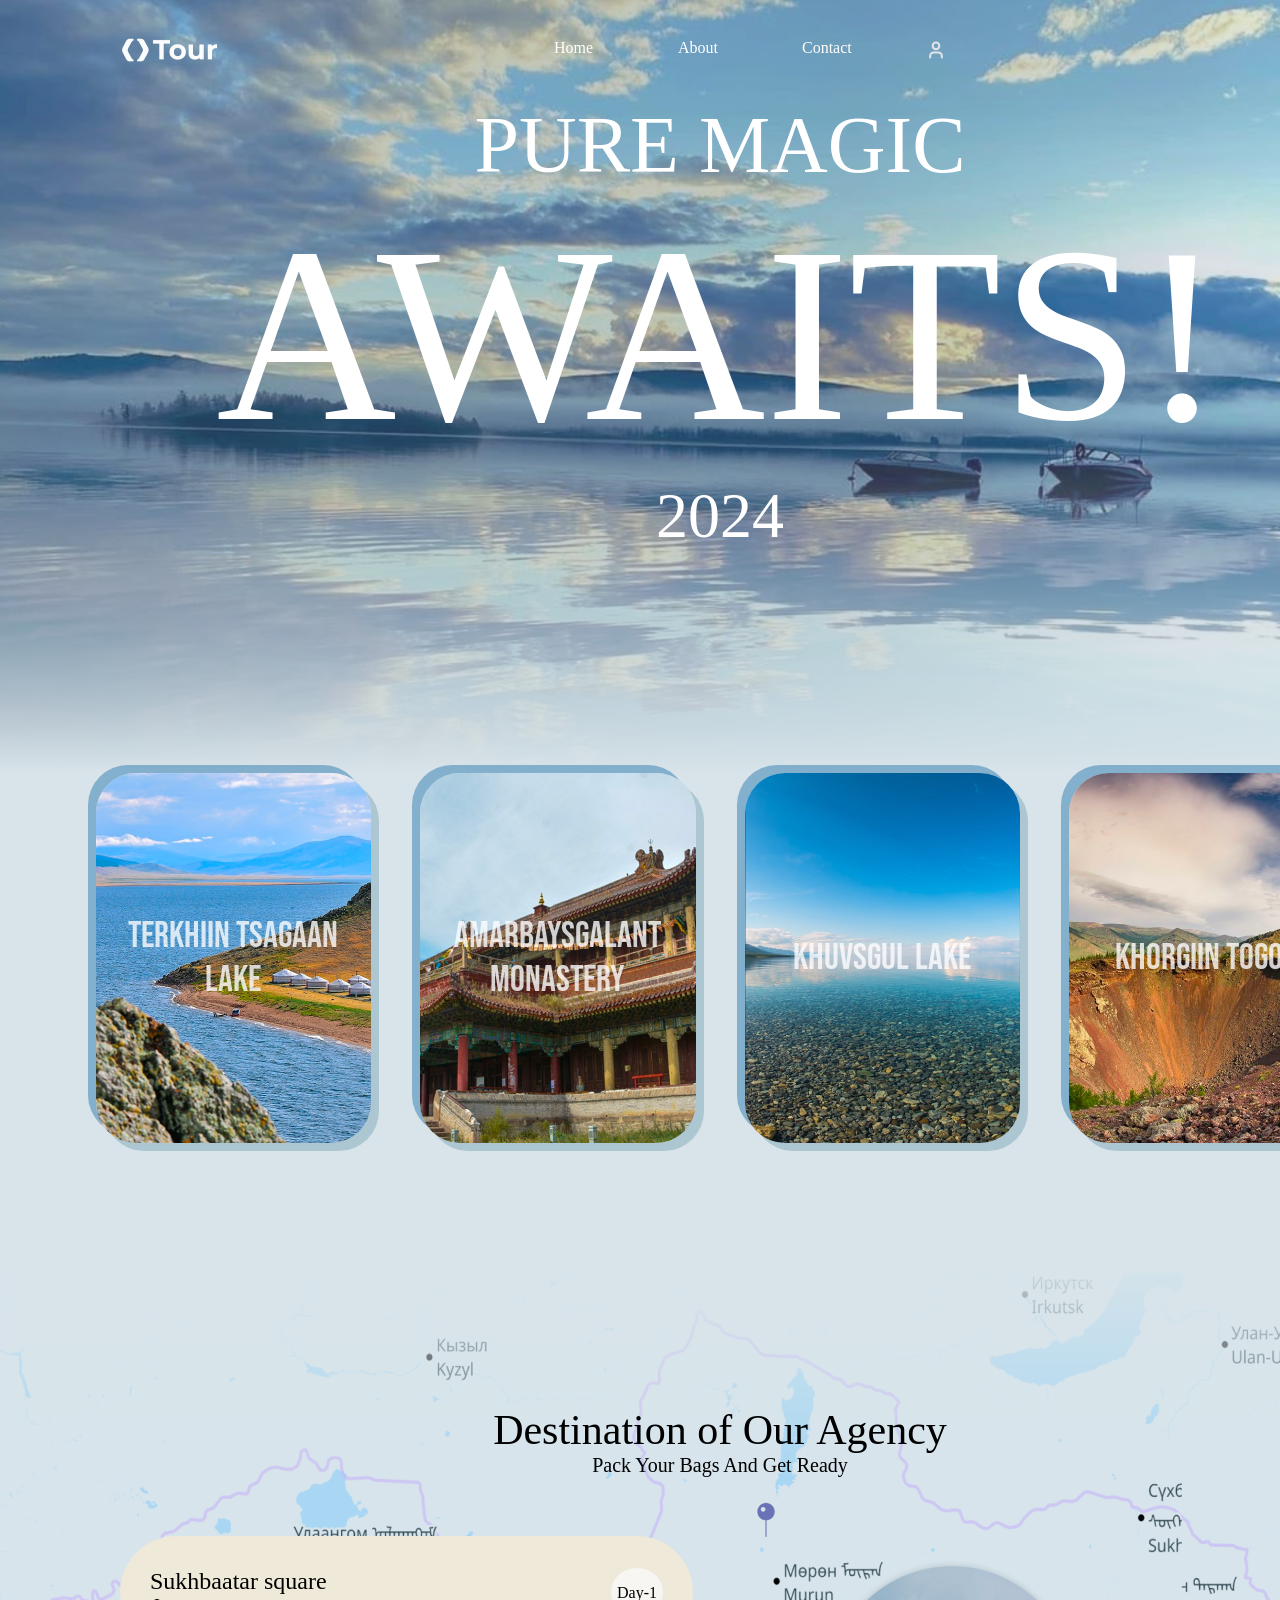
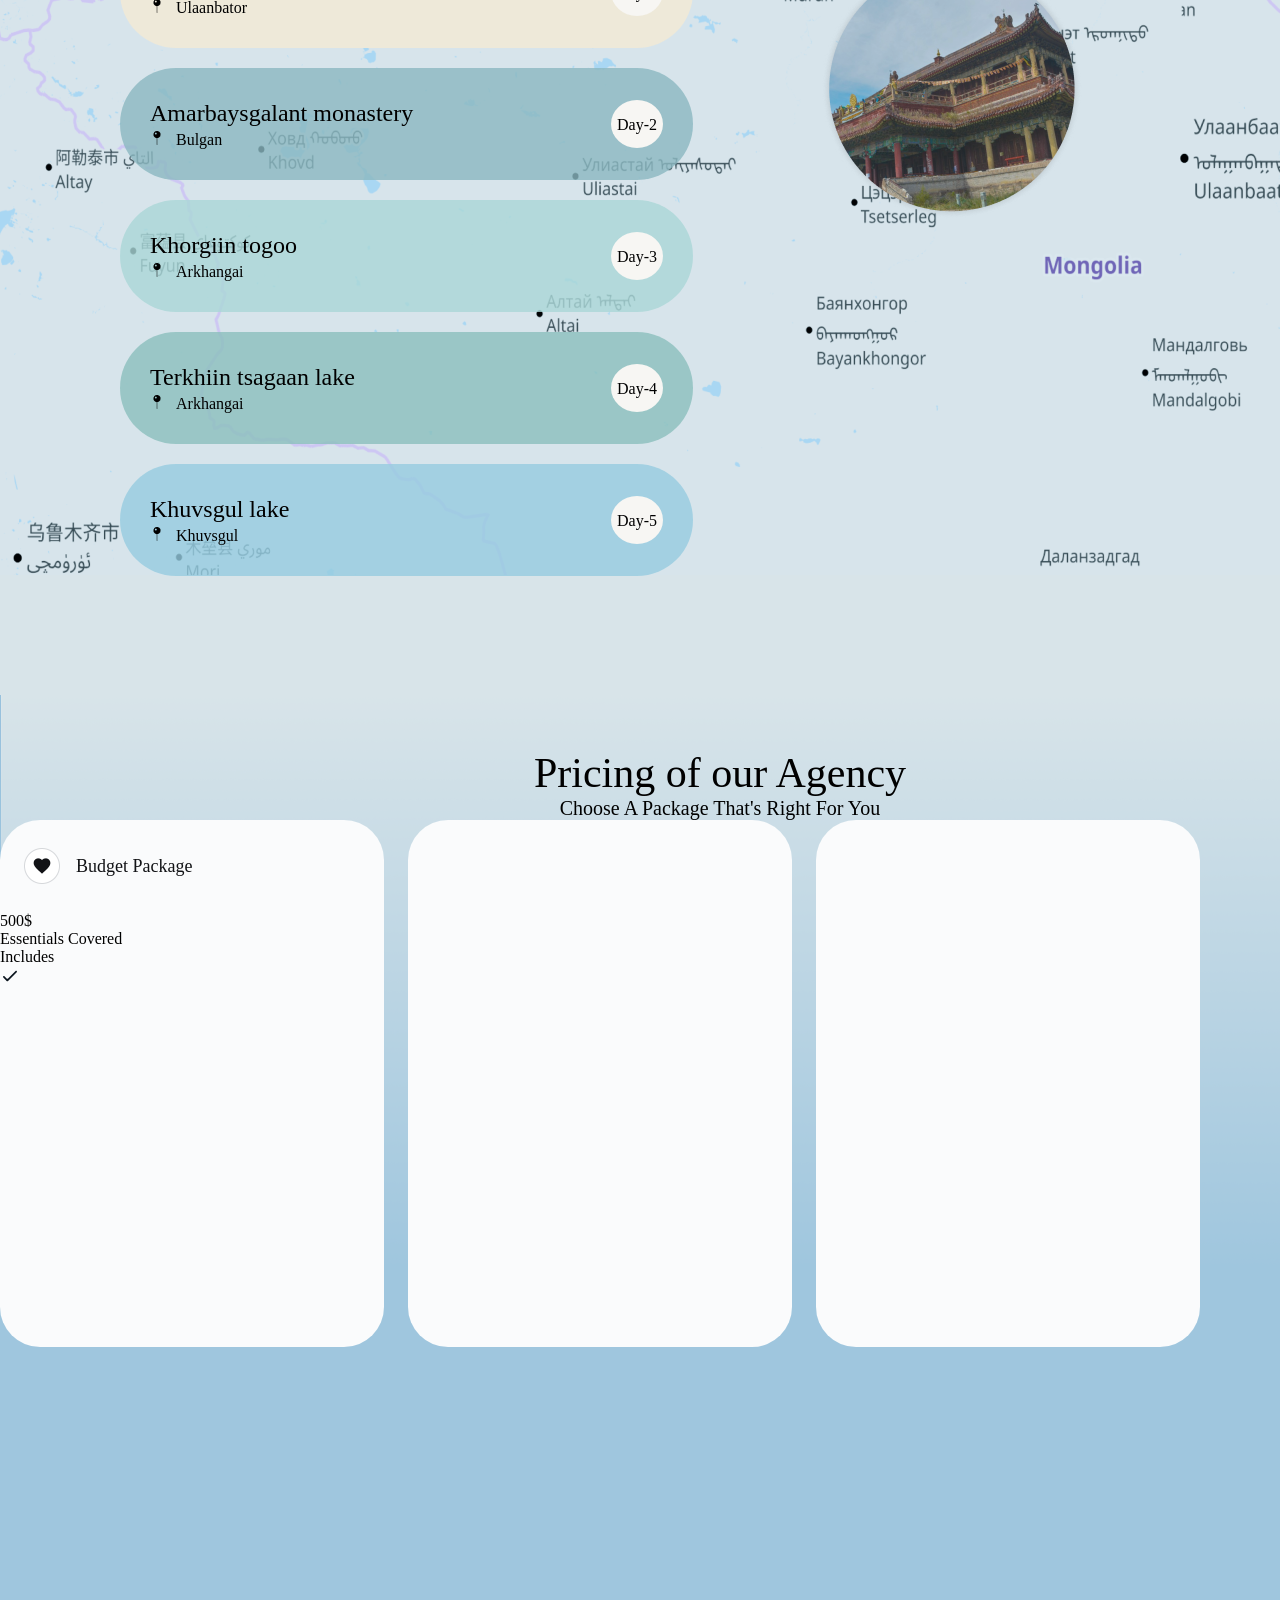
==== day 3/index.html @ 87505561 "first commit" ====
<!doctype html>
<html lang="en">
  <link rel="stylesheet" href="./index.css" />
  <head>
    <title>Document</title>
    <link rel="preconnect" href="https://fonts.googleapis.com" />
    <link rel="preconnect" href="https://fonts.gstatic.com" crossorigin />
    <link
      href="https://fonts.googleapis.com/css2?family=Bebas+Neue&display=swap"
      rel="stylesheet"
    />
  </head>
  <body>
    <div class="container">
      <div class="navigation">
        <img class="logo" src="logo 1.png" />
        <div class="menu">
          <p class="color">Home</p>
          <p class="color">About</p>
          <p class="color">Contact</p>
          <img class="icon" src="user.svg" />
        </div>
        <div class="en">
          <p style="width: 19px; height: 17px">EN</p>
        </div>
      </div>
      <div class="texts"> 
        <p class="pure-magic">PURE MAGIC</p>
        <p class="awaits">AWAITS!</p>
        <p class="hoyr-myanga">2024</p>
      </div>
    </div>
    <div class="container-2">
      <div class="pictures">
        <div class="card-1">
          <p class="gazruud">TERKHIIN TSAGAAN</p>
          <p class="gazruud">LAKE</p>
        </div>
        <div class="card-2">
          <p class="gazruud">AMARBAYSGALANT</p>
          <p class="gazruud">MONASTERY</p>
        </div>
        <div class="card-3">
          <p class="gazruud">KHUVSGUL LAKE</p>
        </div>
        <div class="card-4">
          <p class="gazruud">KHORGIIN TOGOO</p>
        </div>
      </div>
    </div>
    <div class="container-3">
      <div class="title">
        <p class="destination">Destination of Our Agency</p>
        <p class="ready">Pack Your Bags And Get Ready</p>
      </div>
      <div class="destinations">
        <div class="box-1">
          <div class="destination-1">
          <div class="sukhbaatar">
            <p style="font-size: 24px">Sukhbaatar square</p>
            <div class="ulaan">
              <img class="pin" src="Icon Container.png" />
              <p>Ulaanbator</p>
            </div>
          </div>
          <div class="day-1">
            <p class="udur-1">Day-1</p>
          </div>
        </div>
        <div class="destination-2">
          <div class="amarbaysgalant">
            <p style="font-size: 24px">Amarbaysgalant monastery</p>
            <div class="bulgan">
              <img class="pin" src="Icon Container.png" />
              <p>Bulgan</p>
            </div>
          </div>
          <div class="day-2">
            <p class="udur-2">Day-2</p>
          </div>
        </div>
        <div class="destination-3">
          <div class="khorgiin">
            <p style="font-size: 24px">Khorgiin togoo</p>
            <div class="arkhangai">
              <img class="pin" src="Icon Container.png" />
              <p>Arkhangai</p>
            </div>
          </div>
          <div class="day-3">
            <p class="udur-3">Day-3</p>
          </div>
        </div>
        <div class="destination-4">
          <div class="terkhiin">
            <p style="font-size: 24px">Terkhiin tsagaan lake</p>
            <div class="ar">
              <img class="pin" src="Icon Container.png" />
              <p>Arkhangai</p>
            </div>
          </div>
          <div class="day-4">
            <p class="udur-4">Day-4</p>
          </div>
        </div>
        <div class="destination-5">
          <div class="khuvsgul">
            <p style="font-size: 24px">Khuvsgul lake</p>
            <div class="khuvsgul-1">
              <img class="pin" src="Icon Container.png" /> <span>Khuvsgul</span>
            </div>
          </div>
          <div class="day-5">
            <p class="udur-5">Day-5</p>
          </div>
        </div>
        </div>
        <div class="box-2">
          <img class="circle-1" src="Hovered Image.png"/>
        </div>
      </div>
    </div>
    <div class="container-4">
      <div class="top-section">
        <p class="pricing">Pricing of our Agency</p>
        <p class="choose">Choose A Package That's Right For You</p>
      </div>
      <div class="middle-section">
        <div class="package-1">
          <div class="package-name">
            <img class="heart" src="IconButton.png"/>
            <p class="name">Budget Package</p>
          </div>
          <div>
            <p>500$</p>
            <p>Essentials Covered</p>
            <p>Includes</p>
            <img class="check" src="check.svg"/>

          </div>
        </div>
        <div class="package-2"></div>
        <div class="package-3"></div>
      </div>
    </div>
  </body>
</html>
---- day 3/index.css ----
* {
  margin: 0;
  padding: 0;
}

.container {
  background-image: url("HeroImage\ \(2\).png");
  background-size: cover;
  background-position: center;
  background-repeat: no-repeat;
  width: 1440px;
  height: 773px;
}
.navigation {
  height: 100px;
  display: flex;
  justify-content: space-between;
  align-items: center;
  padding: 0 118px;
}
.logo {
  width: 100px;
  height: 34px;
}
.icon {
  width: 20px;
  height: 20px;
}
.en {
  display: flex;
  width: 40px;
  height: 40px;
  border-radius: 50%;
  justify-content: center;
  align-items: center;
  background-color: white;
}
.menu {
  display: flex;
  flex-direction: row;
  gap: 24px;
  justify-content: center;
  align-items: center;
}
.color {
  color: white;
  width: 100px;
  height: 22px;
}
.texts {
  display: flex;
  flex-direction: column;
  align-items: center;
}
.pure-magic {
  color: white;
  font-size: 80px;
}
.awaits {
  color: white;
  font-size: 250px;
}
.hoyr-myanga {
  color: white;
  font-size: 64px;
}
.container-2 {
  background-image: url("Location\ image\ \(1\).png");
  background-size: cover;
  background-position: center;
  background-repeat: no-repeat;
  width: 1440px;
  height: 500px;
}
.pictures {
  display: flex;
  flex-direction: row;
  justify-content: center;
  align-items: center;
  gap: 49px;
}
.card-1 {
  background-image: url("1.png");
  background-size: cover;
  background-position: center;
  background-repeat: no-repeat;
  width: 275.49px;
  height: 370px;
  display: flex;
  flex-direction: column;
  justify-content: center;
  align-items: center;
  border-radius: 40px;
  text-align: center;
  box-shadow: 8px 8px 0px rgba(41, 114, 139, 0.25) , -8px -8px 0px rgba(31, 114, 170, 0.46);
  cursor: pointer;
}
.card-2 {
  background-image: url("2.png");
  background-size: cover;
  background-position: center;
  background-repeat: no-repeat;
  width: 275.49px;
  height: 370px;
  display: flex;
  flex-direction: column;
  justify-content: center;
  align-items: center;
  border-radius: 40px;
  text-align: center;
  box-shadow: 8px 8px 0px rgba(41, 114, 139, 0.25) , -8px -8px 0px rgba(31, 114, 170, 0.46);
  cursor: pointer;
}
.card-3 {
  background-image: url("3.png");
  background-size: cover;
  background-position: center;
  background-repeat: no-repeat;
  width: 275.49px;
  height: 370px;
  display: flex;
  justify-content: center;
  align-items: center;
  border-radius: 40px;
  text-align: center;
  box-shadow: 8px 8px 0px rgba(41, 114, 139, 0.25) , -8px -8px 0px rgba(31, 114, 170, 0.46);
  cursor: pointer;
}
.card-4 {
  background-image: url("4.png");
  background-size: cover;
  background-position: center;
  background-repeat: no-repeat;
  width: 275.49px;
  height: 370px;
  display: flex;
  justify-content: center;
  align-items: center;
  border-radius: 40px;
  text-align: center;
  box-shadow: 8px 8px 0px rgba(41, 114, 139, 0.25) , -8px -8px 0px rgba(31, 114, 170, 0.46);
  cursor: pointer   ;
}
.gazruud {
  color: rgba(253, 253, 254, 0.8);
  font-size: 37px;
  text-shadow: 0 4px 4.9 0 rgba(0, 0, 0, 0.65);
  font-family: "Bebas Neue", sans-serif;
}
.container-3 {
  background-image: url("Roadmap\ image.png");
  background-size: cover;
  background-position: center;
  background-repeat: no-repeat;
  width: 1440px;
  height: 1022px;
  display: flex;
  flex-direction: column;
  align-items: center;
}
.title {
  width: 1440px;
  height: 204px;
  display: flex;
  flex-direction: column;
  align-items: center;
  justify-content: flex-end;
}
.destination {
  font-size: 42px;
}
.ready {
  font-size: 20px;
}
.destinations {
  width: 1200px;
  height: 640px;
  display: flex;
  flex-direction: row;
  gap: 40px;
  margin-top: 59px;
  margin-left: 120px;
  margin-right: 120px;
}
.box-1{
  display: flex;
  flex-direction: column;
  gap: 20px;
  width: 513px;
  height: 640px;

}
.destination-1 {
  width: 513px;
  height: 112px;
  background-color: rgba(238, 233, 217, 1);
  border-radius: 120px;
  display: flex;
  flex-direction: row;
  justify-content: space-between;
  align-items: center;
  padding: 0 30px;
  cursor: pointer;
}
.sukhbaatar {
  display: flex;
  flex-direction: column;
  gap: 4px;
}
.ulaan {
  display: flex;
  flex-direction: row;
  gap: 12px;
}
.day-1 {
  width: 52px;
  height: 48px;
  border-radius: 50%;
  background-color: rgba(247, 246, 243, 1);
  display: flex;
  justify-content: center;
  align-items: center;
}
.udur-1 {
  width: 35;
  height: 16px;
}
.destination-2 {
  width: 513px;
  height: 112px;
  background-color: rgba(139, 184, 193, 0.8);
  border-radius: 120px;
  display: flex;
  flex-direction: row;
  justify-content: space-between;
  align-items: center;
  padding: 0 30px;
  cursor: pointer;
}
.amarbaysgalant {
  display: flex;
  flex-direction: column;
  gap: 4px;
}
.bulgan {
  display: flex;
  flex-direction: row;
  gap: 12px;
}
.day-2 {
  width: 52px;
  height: 48px;
  border-radius: 50%;
  background-color: rgba(247, 246, 243, 1);
  display: flex;
  justify-content: center;
  align-items: center;
}
.udur-2 {
  width: 35;
  height: 16px;
}
.destination-3 {
  width: 513px;
  height: 112px;
  background-color: rgba(170, 216, 215, 0.8);
  border-radius: 120px;
  display: flex;
  flex-direction: row;
  justify-content: space-between;
  align-items: center;
  padding: 0 30px;
  cursor: pointer;
}
.khorgiin {
  display: flex;
  flex-direction: column;
  gap: 4px;
}
.arkhangai {
  display: flex;
  flex-direction: row;
  gap: 12px;
}
.day-3 {
  width: 52px;
  height: 48px;
  border-radius: 50%;
  background-color: rgba(247, 246, 243, 1);
  display: flex;
  justify-content: center;
  align-items: center;
}
.udur-3 {
  width: 35;
  height: 16px;
}
.destination-4 {
  width: 513px;
  height: 112px;
  background-color: rgba(139, 192, 189, 0.8);
  border-radius: 120px;
  display: flex;
  flex-direction: row;
  justify-content: space-between;
  align-items: center;
  padding: 0 30px;
  cursor: pointer;
}
.terkhiin {
  display: flex;
  flex-direction: column;
  gap: 4px;
}
.ar {
  display: flex;
  flex-direction: row;
  gap: 12px;
}
.day-4 {
  width: 52px;
  height: 48px;
  border-radius: 50%;
  background-color: rgba(247, 246, 243, 1);
  display: flex;
  justify-content: center;
  align-items: center;
}
.udur-4 {
  width: 35;
  height: 16px;
}
.destination-5 {
  width: 513px;
  height: 112px;
  background-color: rgba(151, 204, 224, 0.8);
  border-radius: 120px;
  display: flex;
  flex-direction: row;
  justify-content: space-between;
  align-items: center;
  padding: 0 30px;
  cursor: pointer;
}
.khuvsgul {
  display: flex;
  flex-direction: column;
  gap: 4px;
}
.khuvsgul-1{
  display: flex;
  flex-direction: row;
  gap: 12px;
}
.day-5 {
  width: 52px;
  height: 48px;
  border-radius: 50%;
  background-color: rgba(247, 246, 243, 1);
  display: flex;
  justify-content: center;
  align-items: center;
}
.udur-5 {
  width: 35;
  height: 16px;
}
.box-2{
  width: 647px;
  height: 640px;
  position: relative;
}
.circle-1{
  position: absolute;
  right: 235.24px;
  left: 146px;
  bottom: 353.55px;
}
.pin {
  width: 14px;
  height: 14px;
}
.container-4{
    background-image: url("Price&Footer\ image.png");
    background-position: center;
    background-size: cover;
    background-repeat: no-repeat;
    width: 1440px;
    height: 1120px;
}
.top-section{
    height: 125px;
    display: flex;
    flex-direction: column;
    justify-content: flex-end;
    align-items: center;
}
.pricing{
    font-size: 42px;
}
.choose{
    font-size: 20px;
}
.middle-section{
    width: 1200px;
    height: 527px;
    display: flex;
    flex-direction: row;
    justify-content: space-between;
}
.package-1{
    width: 384px;
    height: 527px;
    background-color: rgba(250, 251, 252, 1);
    border-radius: 40px;
    background-position: center;
}
.package-name{
    width: 384px;
    height: 92px;
    display: flex;
    flex-direction: row;
    align-items: center;
    gap: 16px;
}
.heart{
    width: 36px;
    height: 36px;
    padding-left: 24px;
}
.name{
    font-size: 18px;
    color: rgba(18, 19, 22, 1);
}

.package-2{
    width: 384px;
    height: 527px;
    background-color: rgba(250, 251, 252, 1);
    border-radius: 40px;
    background-position: center;
}
.package-3{
    width: 384px;
    height: 527px;
    background-color: rgba(250, 251, 252, 1);
    border-radius: 40px;
    background-position: center;
}
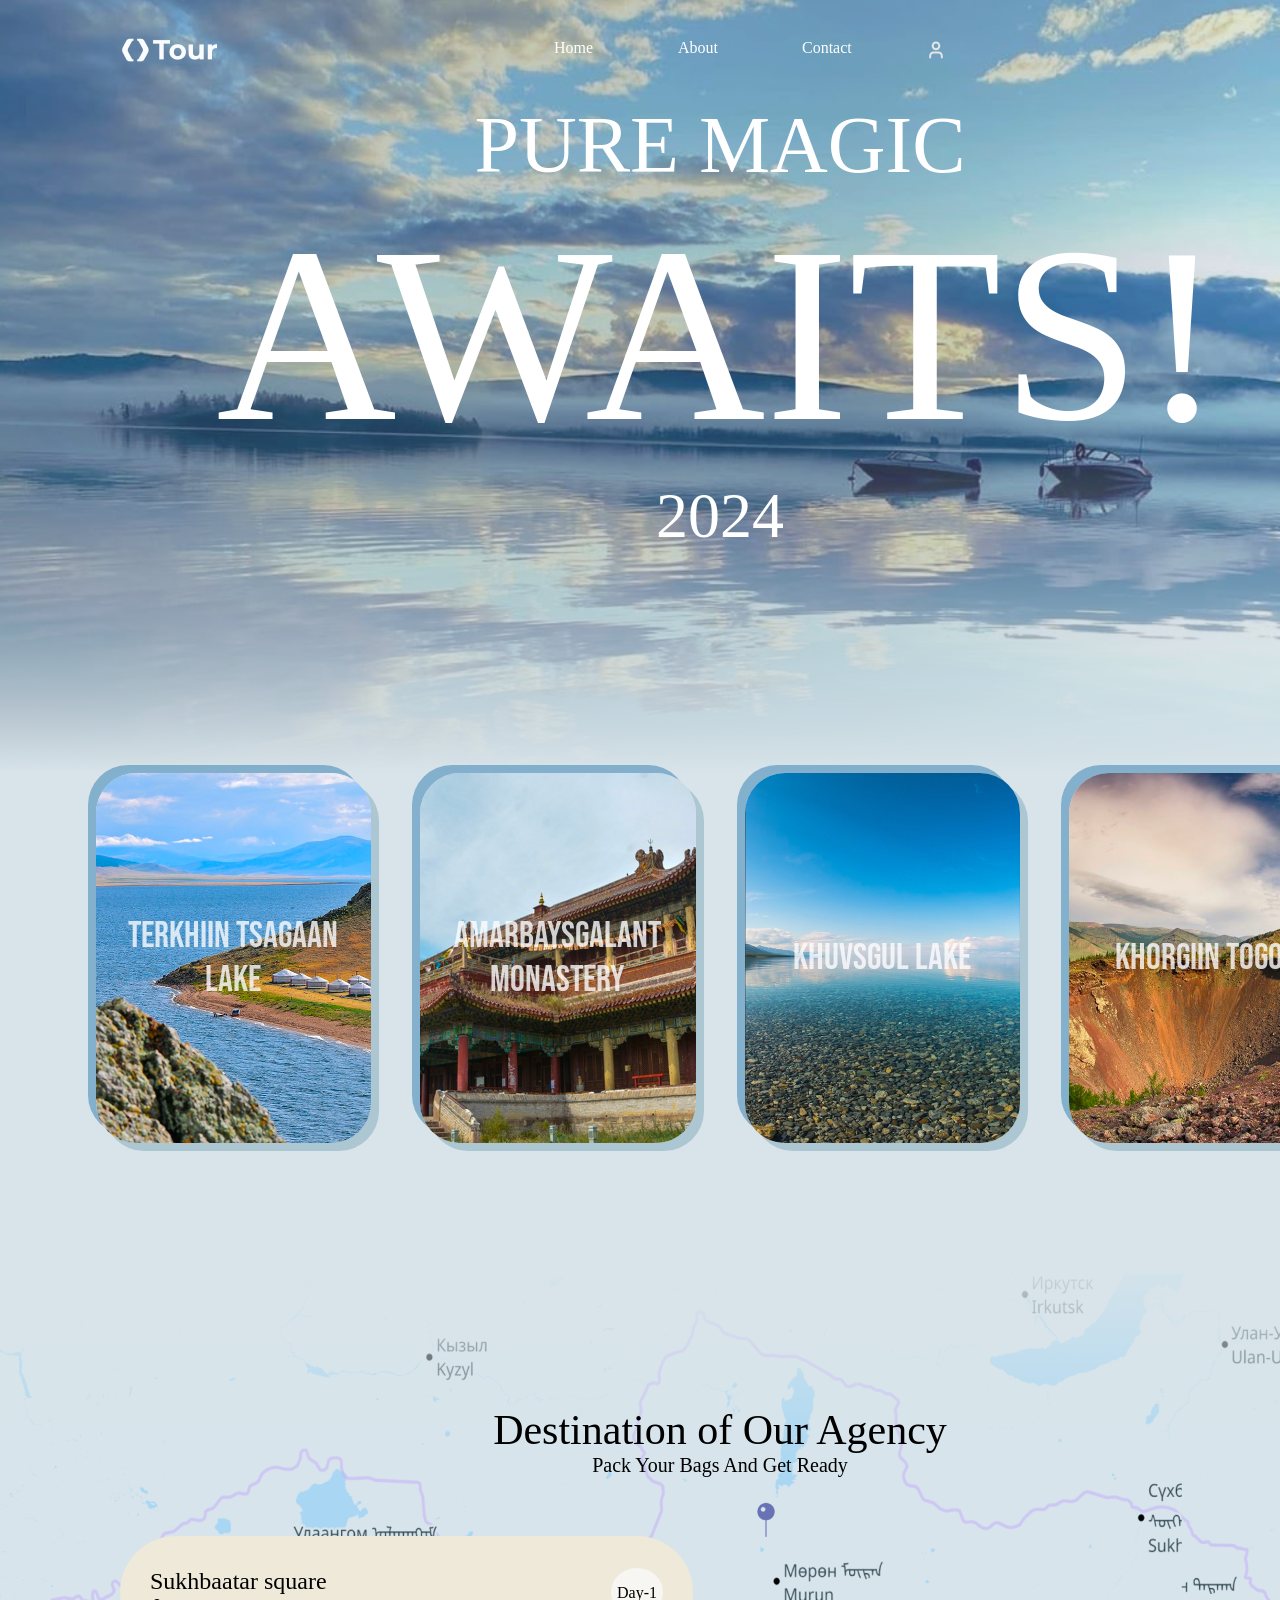
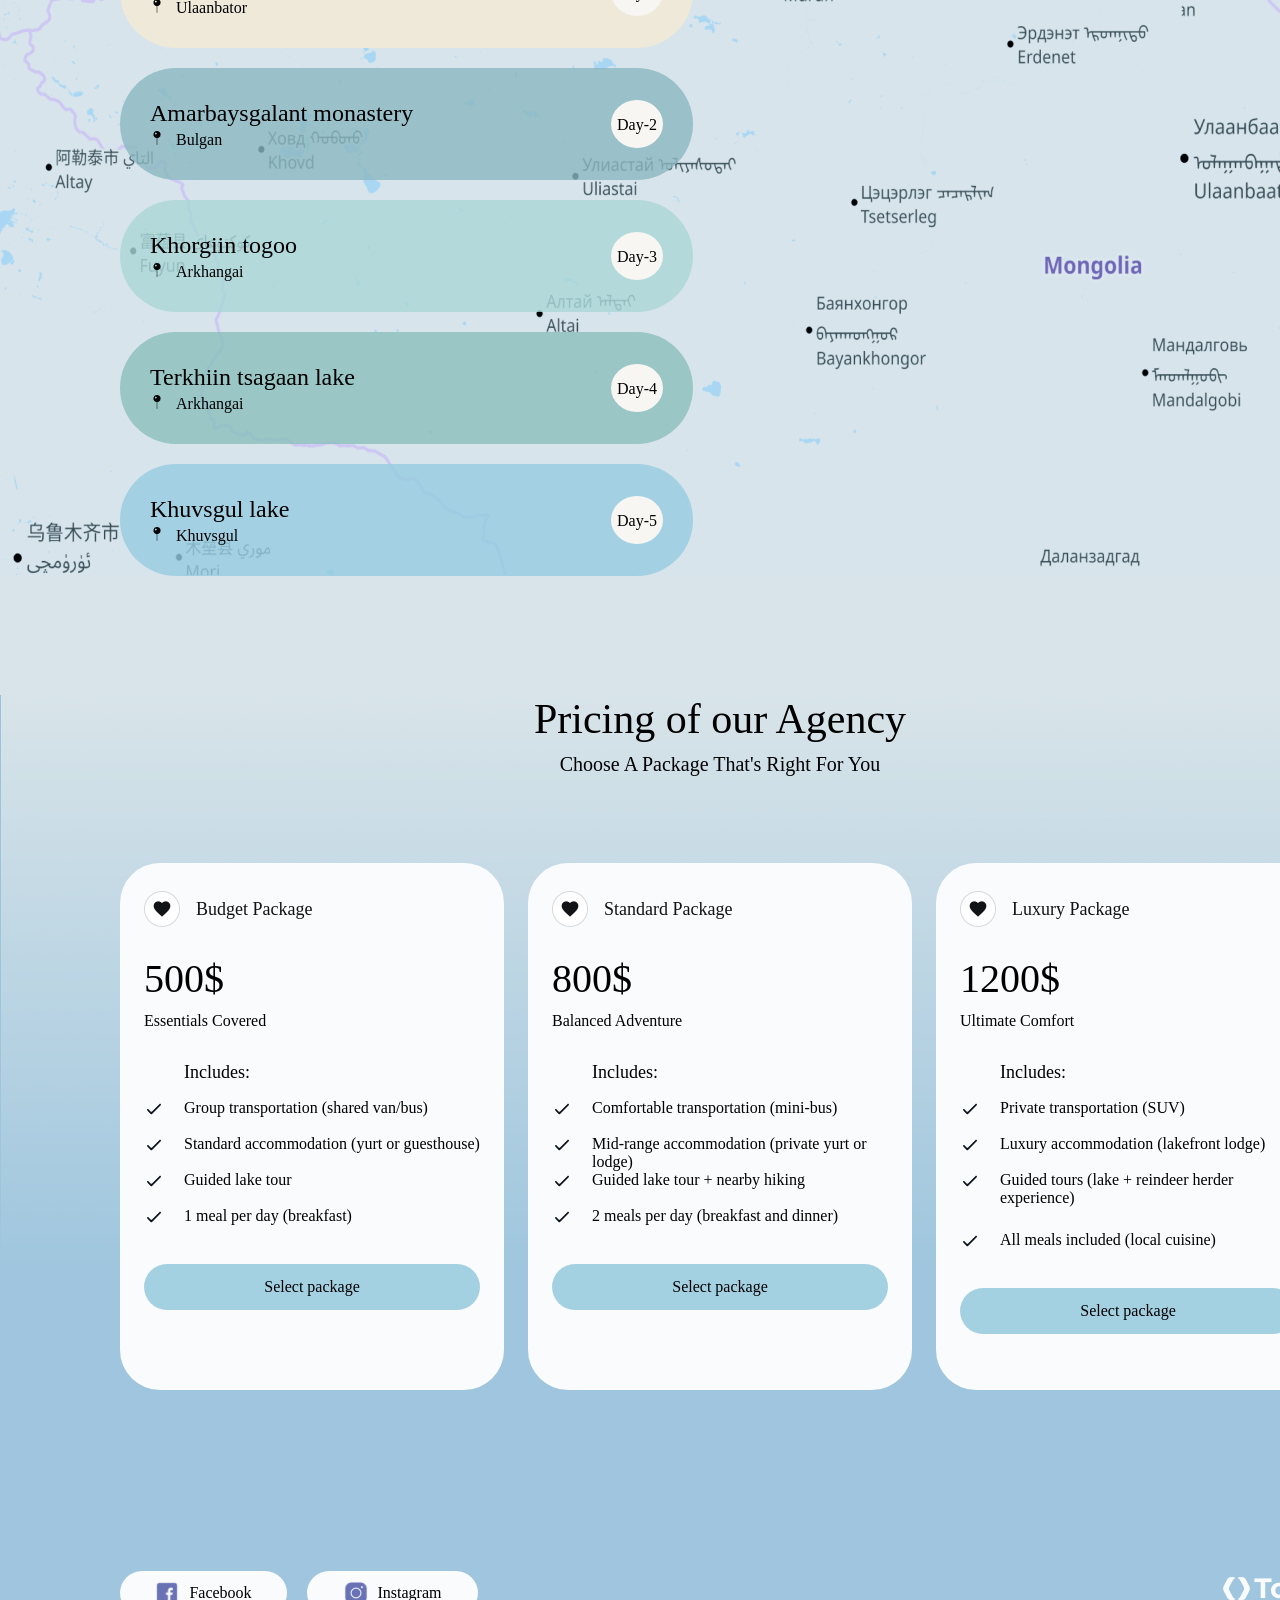
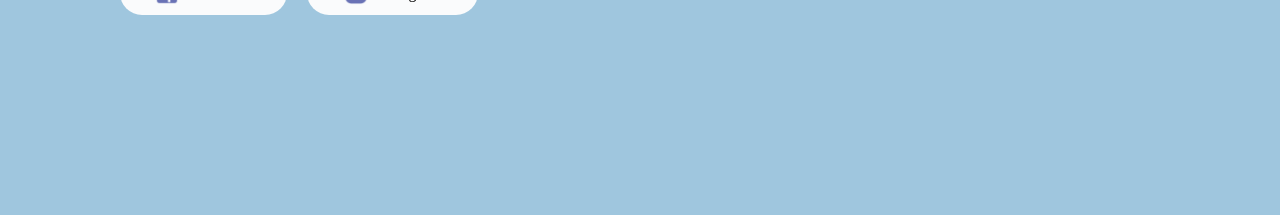
==== commit 26388ae1: "first commit" ====
--- a/day 3/index.html
+++ b/day 3/index.html
@@ -11,7 +11,7 @@
     />
   </head>
   <body>
-    <div class="container">
+    <div class="container-1">
       <div class="navigation">
         <img class="logo" src="logo 1.png" />
         <div class="menu">
@@ -24,7 +24,7 @@
           <p style="width: 19px; height: 17px">EN</p>
         </div>
       </div>
-      <div class="texts"> 
+      <div class="texts">
         <p class="pure-magic">PURE MAGIC</p>
         <p class="awaits">AWAITS!</p>
         <p class="hoyr-myanga">2024</p>
@@ -56,67 +56,72 @@
       <div class="destinations">
         <div class="box-1">
           <div class="destination-1">
-          <div class="sukhbaatar">
-            <p style="font-size: 24px">Sukhbaatar square</p>
-            <div class="ulaan">
-              <img class="pin" src="Icon Container.png" />
-              <p>Ulaanbator</p>
-            </div>
-          </div>
-          <div class="day-1">
-            <p class="udur-1">Day-1</p>
-          </div>
-        </div>
-        <div class="destination-2">
-          <div class="amarbaysgalant">
-            <p style="font-size: 24px">Amarbaysgalant monastery</p>
-            <div class="bulgan">
-              <img class="pin" src="Icon Container.png" />
-              <p>Bulgan</p>
-            </div>
-          </div>
-          <div class="day-2">
-            <p class="udur-2">Day-2</p>
-          </div>
-        </div>
-        <div class="destination-3">
-          <div class="khorgiin">
-            <p style="font-size: 24px">Khorgiin togoo</p>
-            <div class="arkhangai">
-              <img class="pin" src="Icon Container.png" />
-              <p>Arkhangai</p>
-            </div>
-          </div>
-          <div class="day-3">
-            <p class="udur-3">Day-3</p>
-          </div>
-        </div>
-        <div class="destination-4">
-          <div class="terkhiin">
-            <p style="font-size: 24px">Terkhiin tsagaan lake</p>
-            <div class="ar">
-              <img class="pin" src="Icon Container.png" />
-              <p>Arkhangai</p>
-            </div>
-          </div>
-          <div class="day-4">
-            <p class="udur-4">Day-4</p>
-          </div>
-        </div>
-        <div class="destination-5">
-          <div class="khuvsgul">
-            <p style="font-size: 24px">Khuvsgul lake</p>
-            <div class="khuvsgul-1">
-              <img class="pin" src="Icon Container.png" /> <span>Khuvsgul</span>
-            </div>
-          </div>
-          <div class="day-5">
-            <p class="udur-5">Day-5</p>
-          </div>
-        </div>
+            <div class="sukhbaatar">
+              <p style="font-size: 24px">Sukhbaatar square</p>
+              <div class="ulaan">
+                <img class="pin" src="Icon Container.png" />
+                <p>Ulaanbator</p>
+              </div>
+            </div>
+            <div class="day-1">
+              <p class="udur-1">Day-1</p>
+            </div>
+          </div>
+          <div class="destination-2">
+            <div class="amarbaysgalant">
+              <p style="font-size: 24px">Amarbaysgalant monastery</p>
+              <div class="bulgan">
+                <img class="pin" src="Icon Container.png" />
+                <p>Bulgan</p>
+              </div>
+            </div>
+            <div class="day-2">
+              <p class="udur-2">Day-2</p>
+            </div>
+          </div>
+          <div class="destination-3">
+            <div class="khorgiin">
+              <p style="font-size: 24px">Khorgiin togoo</p>
+              <div class="arkhangai">
+                <img class="pin" src="Icon Container.png" />
+                <p>Arkhangai</p>
+              </div>
+            </div>
+            <div class="day-3">
+              <p class="udur-3">Day-3</p>
+            </div>
+          </div>
+          <div class="destination-4">
+            <div class="terkhiin">
+              <p style="font-size: 24px">Terkhiin tsagaan lake</p>
+              <div class="ar">
+                <img class="pin" src="Icon Container.png" />
+                <p>Arkhangai</p>
+              </div>
+            </div>
+            <div class="day-4">
+              <p class="udur-4">Day-4</p>
+            </div>
+          </div>
+          <div class="destination-5">
+            <div class="khuvsgul">
+              <p style="font-size: 24px">Khuvsgul lake</p>
+              <div class="khuvsgul-1">
+                <img class="pin" src="Icon Container.png" />
+                <span>Khuvsgul</span>
+              </div>
+            </div>
+            <div class="day-5">
+              <p class="udur-5">Day-5</p>
+            </div>
+          </div>
         </div>
         <div class="box-2">
-          <img class="circle-1" src="Hovered Image.png"/>
+          <img class="circle-2" src="Frame 177.png" />
+          <img class="circle-1" src="Frame 176.png" />
+          <img class="circle-3" src="11111.png" />
+          <img class="circle-4" src="Frame 178.png" />
+          <img class="circle-5" src="Frame 179.png" />
         </div>
       </div>
     </div>
@@ -128,19 +133,128 @@
       <div class="middle-section">
         <div class="package-1">
           <div class="package-name">
-            <img class="heart" src="IconButton.png"/>
+            <img class="heart" src="IconButton.png" />
             <p class="name">Budget Package</p>
           </div>
-          <div>
-            <p>500$</p>
-            <p>Essentials Covered</p>
-            <p>Includes</p>
-            <img class="check" src="check.svg"/>
-
-          </div>
-        </div>
-        <div class="package-2"></div>
-        <div class="package-3"></div>
+          <div class="content">
+            <div class="details">
+              <div class="price-section">
+                <p style="font-size: 40px">500$</p>
+                <p style="font-size: 16px">Essentials Covered</p>
+              </div>
+              <div class="includes-1">
+                <p style="font-size: 18px; margin-left: 40px">Includes:</p>
+                <div class="includes">
+                  <img class="check" src="check (1).svg" />
+                  <p>Group transportation (shared van/bus)</p>
+                </div>
+                <div class="includes">
+                  <img class="check" src="check (1).svg" />
+                  <p>Standard accommodation (yurt or guesthouse)</p>
+                </div>
+                <div class="includes">
+                  <img class="check" src="check (1).svg" />
+                  <p>Guided lake tour</p>
+                </div>
+                <div class="includes">
+                  <img class="check" src="check (1).svg" />
+                  <p>1 meal per day (breakfast)</p>
+                </div>
+              </div>
+              <div class="button">
+                <p style="font-size: 16px">Select package</p>
+              </div>
+            </div>
+          </div>
+        </div>
+        <div class="package-2">
+          <div class="package-name">
+            <img class="heart" src="IconButton.png" />
+            <p class="name">Standard Package</p>
+          </div>
+          <div class="content">
+            <div class="details">
+              <div class="price-section">
+                <p style="font-size: 40px">800$</p>
+                <p style="font-size: 16px">Balanced Adventure</p>
+              </div>
+              <div class="includes-1">
+                <p style="font-size: 18px; margin-left: 40px">Includes:</p>
+                <div class="includes">
+                  <img class="check" src="check (1).svg" />
+                  <p>Comfortable transportation (mini-bus)</p>
+                </div>
+                <div class="includes">
+                  <img class="check" src="check (1).svg" />
+                  <p>Mid-range accommodation (private yurt or lodge)</p>
+                </div>
+                <div class="includes">
+                  <img class="check" src="check (1).svg" />
+                  <p>Guided lake tour + nearby hiking</p>
+                </div>
+                <div class="includes">
+                  <img class="check" src="check (1).svg" />
+                  <p>2 meals per day (breakfast and dinner)</p>
+                </div>
+              </div>
+              <div class="button">
+                <p style="font-size: 16px">Select package</p>
+              </div>
+            </div>
+          </div>
+        </div>
+        <div class="package-3">
+          <div class="package-name">
+            <img class="heart" src="IconButton.png" />
+            <p class="name">Luxury Package</p>
+          </div>
+          <div class="content">
+            <div class="details">
+              <div class="price-section">
+                <p style="font-size: 40px">1200$</p>
+                <p style="font-size: 16px">Ultimate Comfort</p>
+              </div>
+              <div class="includes-1">
+                <p style="font-size: 18px; margin-left: 40px">Includes:</p>
+                <div class="includes">
+                  <img class="check" src="check (1).svg" />
+                  <p>Private transportation (SUV)</p>
+                </div>
+                <div class="includes">
+                  <img class="check" src="check (1).svg" />
+                  <p>Luxury accommodation (lakefront lodge)</p>
+                </div>
+                <div class="includes">
+                  <img class="check" src="check (1).svg" />
+                  <p>Guided tours (lake + reindeer herder experience)</p>
+                </div>
+                <div style="height: 8px"></div>
+                <div class="includes">
+                  <img class="check" src="check (1).svg" />
+                  <p>All meals included (local cuisine)</p>
+                </div>
+              </div>
+              <div class="button">
+                <p style="font-size: 16px">Select package</p>
+              </div>
+            </div>
+          </div>
+        </div>
+      </div>
+      <div class="bottom-setion">
+        <div class="bottom">
+          <div class="fb-ig">
+            <div class="facebook">
+              <img class="fb" src="Facebook Icon.png" />
+              <p>Facebook</p>
+            </div>
+            <div class="instagram">
+              <img class="ig" src="Instagram Icon.png" />
+              <p>Instagram</p>
+            </div>
+          </div>
+          <img class="tour" src="logo 1 (1).png" />
+        </div>
       </div>
     </div>
   </body>
--- a/day 3/index.css
+++ b/day 3/index.css
@@ -3,7 +3,7 @@
   padding: 0;
 }
 
-.container {
+.container-1{
   background-image: url("HeroImage\ \(2\).png");
   background-size: cover;
   background-position: center;
@@ -188,7 +188,26 @@
   gap: 20px;
   width: 513px;
   height: 640px;
-
+}
+.destinations:has(.destination-2:hover) .circle-2{
+  opacity: 1;
+  transition: 0.5ms;
+}
+.destinations:has(.destination-1:hover) .circle-1{
+  opacity: 1;
+  transition: 0.5ms;
+}
+.destinations:has(.destination-3:hover) .circle-3{
+  opacity: 1;
+  transition: 0.5ms;
+}
+.destinations:has(.destination-4:hover) .circle-4{
+  opacity: 1;
+  transition: 0.5ms;
+}
+.destinations:has(.destination-5:hover) .circle-5{
+  opacity: 1;
+  transition: 0.5ms;
 }
 .destination-1 {
   width: 513px;
@@ -372,9 +391,42 @@
 }
 .circle-1{
   position: absolute;
+  top: 65px;
+  right: 22.24px;
+  left: 359px;
+  bottom: 309.55px;
+  opacity: 0;
+}
+.circle-2{
+  position: absolute;
   right: 235.24px;
   left: 146px;
   bottom: 353.55px;
+  opacity: 0;
+}
+.circle-3{
+  position: absolute;
+  top: 76px;
+  right: 351.24px;
+  left: 30px;
+  bottom: 298.55px;
+  opacity: 0;
+}
+.circle-4{
+  position: absolute;
+  top: -84px;
+  right: 402.24px;
+  left: -21px;
+  bottom: 458.55px;
+  opacity: 0;
+}
+.circle-5{
+  position: absolute;
+  top: -80px;
+  right: 235.24px;
+  left: 146px;
+  bottom: 454.55px;
+  opacity: 0;
 }
 .pin {
   width: 14px;
@@ -387,13 +439,17 @@
     background-repeat: no-repeat;
     width: 1440px;
     height: 1120px;
-}
-.top-section{
-    height: 125px;
     display: flex;
     flex-direction: column;
-    justify-content: flex-end;
     align-items: center;
+}
+.top-section{
+    height: 85px;
+    width: 1440px;
+    display: flex;
+    flex-direction: column;
+    align-items: center;
+    gap: 10px;
 }
 .pricing{
     font-size: 42px;
@@ -407,6 +463,7 @@
     display: flex;
     flex-direction: row;
     justify-content: space-between;
+    padding-top: 83px;
 }
 .package-1{
     width: 384px;
@@ -432,7 +489,52 @@
     font-size: 18px;
     color: rgba(18, 19, 22, 1);
 }
-
+.content{
+  display: flex;
+  flex-direction: column;
+  align-items: center;
+}
+.details{
+  width: 336px;
+  height: 290px;
+  display: flex;
+  flex-direction: column;
+}
+.price-section{
+  display: flex;
+  flex-direction: column;
+  gap: 10px;
+  
+}
+.includes-1{
+  display: flex;
+  flex-direction: column;
+  gap: 16px;
+  padding-top: 32px;
+}
+.includes{
+  display: flex;
+  flex-direction: row;
+  width: 336px;
+  height: 20px;
+  gap: 20px;
+}
+.check{
+  width: 20px;
+  height: 20px;
+}
+.button{
+  width: 336px;
+  padding-top: 14px;
+  padding-bottom: 14px;
+  background-color: rgba(164, 209, 226, 1);
+  border-radius: 48px;
+  display: flex;
+  flex-direction: row;
+  justify-content: center;
+  align-items: center;
+  margin-top: 37px;
+}
 .package-2{
     width: 384px;
     height: 527px;
@@ -447,3 +549,60 @@
     border-radius: 40px;
     background-position: center;
 }
+ .bottom-section{
+  width: 1440px;
+  height: 204px;
+  display: flex;
+  flex-direction: row;
+  justify-content: center;
+  align-items: center;
+}
+ .bottom{
+  width: 1200px;
+  height: 44px;
+  display: flex;
+  flex-direction: row;
+  padding-top: 181px;
+  justify-content: space-between;
+}
+.fb{
+  width: 24px;
+  height: 24px;
+}
+.ig{
+  width: 24px;
+  height: 24px;
+}
+.facebook{
+  display: flex;
+  flex-direction: row;
+  width: 167px;
+  height: 44px;
+  background-color: rgba(250, 251, 252, 1);
+  border-radius: 50px;
+  justify-content: center;
+  align-items: center;
+  gap: 10px;
+}
+.instagram{
+  display: flex;
+  flex-direction: row;
+  width: 171px;
+  height: 44px;
+  background-color: rgba(250, 251, 252, 1);
+  border-radius: 50px;
+  justify-content: center;
+  align-items: center;
+  gap: 10px;
+}
+.fb-ig{
+  width: 358px;
+  height: 44px;
+  display: flex;
+  flex-direction: row;
+  justify-content: space-between;
+}
+.tour{
+  width: 101px;
+  height: 35px;
+} 
